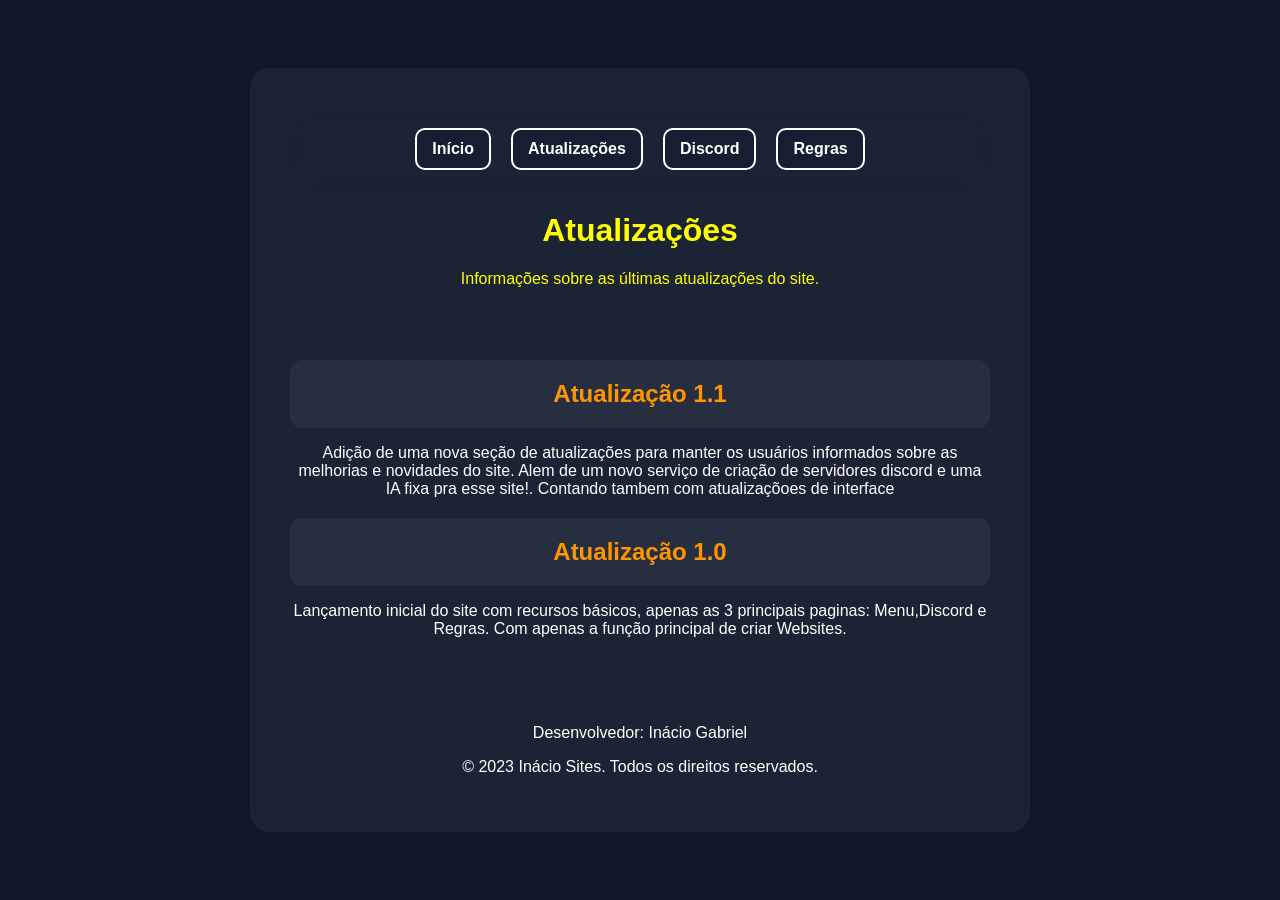
==== atualizações.html @ b92bcb44 "Add files via upload" ====
<!DOCTYPE html>
<html lang="en">
<head>
    <meta charset="UTF-8">
    <meta name="viewport" content="width=device-width, initial-scale=1.0">
    <title>Atualizações</title>
    <style>
        body {
            margin: 0;
            font-family: Arial, sans-serif;
            background: #0f172a;
            color: white;
            display: flex;
            justify-content: center;
            align-items: center;
            min-height: 100vh;
            text-align: center;
        }

        .titulo {
            color: yellow
        }
        .descrição {
            color: yellow
        }
        .box {
            background: rgba(255, 255, 255, .05);
            padding: 40px;
            border-radius: 20px;
            width: 90%;
            max-width: 700px;
        }
        nav{
         display:flex;
         justify-content:center;
        gap:20px;
        padding:20px;
        background:rgba(255,255,2   55,.05);
        backdrop-filter:blur(10px);
        }
        nav a{
        color:white;
        text-decoration:none;
        font-weight:bold;
        padding:10px 15px;
}
.link{
        color:white;
        text-decoration:none;
        font-weight:bold;
        padding:10px 15px;
        background:#161e31;
        border-radius:10px;
        border:2px solid white;
        color:white;
        }
        .card{
            background:rgba(255,255,255,.05);
            padding:20px;
            margin-bottom:15px;
            border-radius:12px;
            color:#fe9600;
        }
        footer {
           text-align: center;
        }
        </style>
</head>
<body>
    <div class="box">
    <nav>
        <a class="link" href="index.html">Início</a>
        <a class="link" href="atualizações.html">Atualizações</a>
        <a class="link" href="discord.html">Discord</a>
        <a class="link" href="regras.html">Regras</a>
    </nav>
        <h1 class="titulo">Atualizações</h1>
        <p class="descrição">Informações sobre as últimas atualizações do site.</p>
        <br><br>
        <h2 class="card">Atualização 1.1</h2>
        <p>Adição de uma nova seção de atualizações para manter os usuários informados sobre as melhorias e novidades do site. Alem de um novo serviço de criação de servidores discord e uma IA fixa pra esse site!. Contando tambem com atualizaçõoes de interface</p>
        <h2 class="card">Atualização 1.0</h2>
        <p>Lançamento inicial do site com recursos básicos, apenas as 3 principais paginas: Menu,Discord e Regras. Com apenas a função principal de criar Websites.</p>
        <br><br><br>
        <footer>
</p>Desenvolvedor: Inácio Gabriel</p>
<p>© 2023 Inácio Sites. Todos os direitos reservados.</p>
</footer>
    </div>
    <script src='https://cdn.jotfor.ms/agent/embedjs/019a5f05cac97dcebeca01957d6aa2e79525/embed.js'>
</script>
</body>
</html>
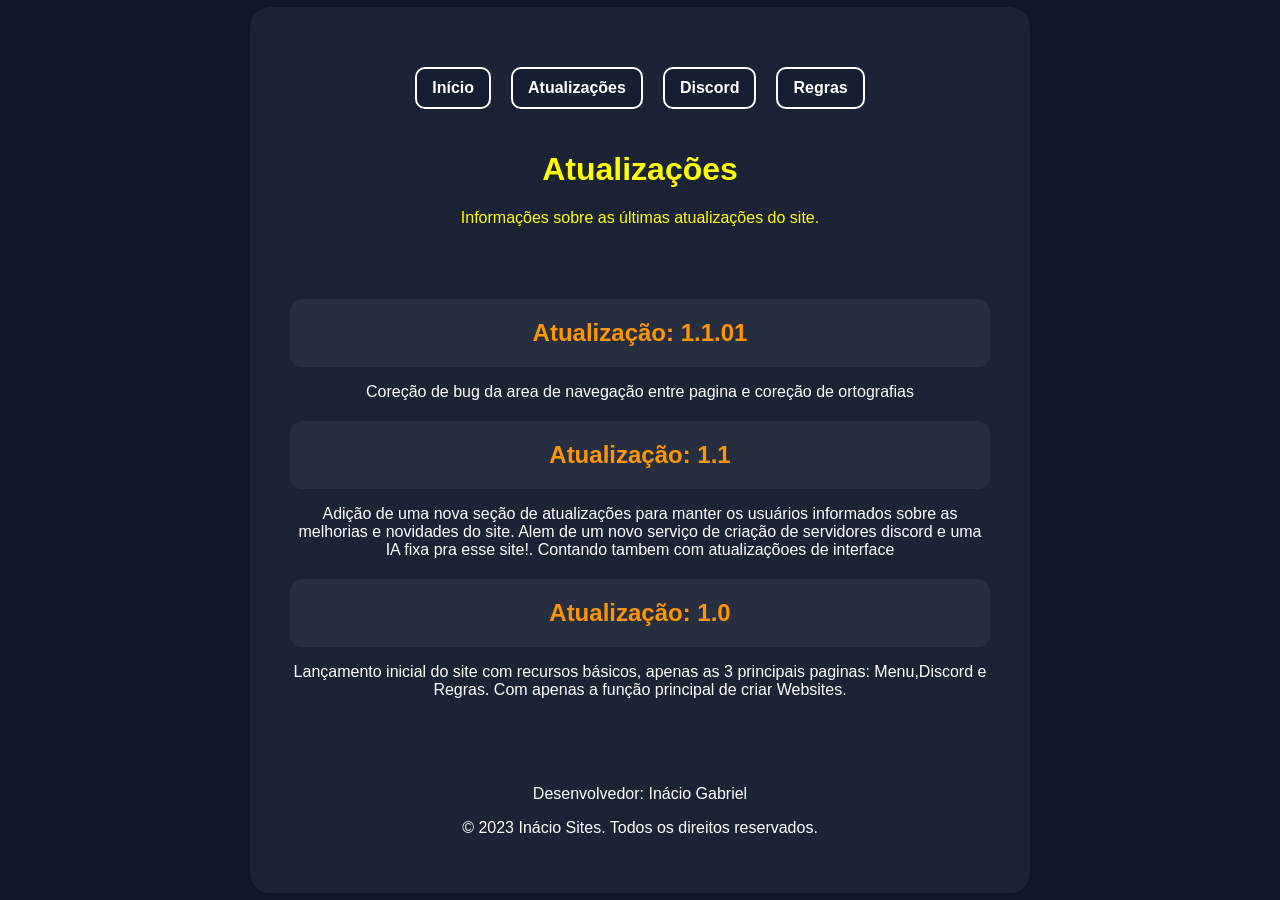
==== commit 856f8fd5: "Update atualizações.html" ====
--- a/atualizações.html
+++ b/atualizações.html
@@ -33,6 +33,7 @@
         nav{
          display:flex;
          justify-content:center;
+         flex-wrap:wrap;
         gap:20px;
         padding:20px;
         background:rgba(255,255,2   55,.05);
@@ -77,9 +78,11 @@
         <h1 class="titulo">Atualizações</h1>
         <p class="descrição">Informações sobre as últimas atualizações do site.</p>
         <br><br>
-        <h2 class="card">Atualização 1.1</h2>
+        <h2 class="card">Atualização: 1.1.01</h2>
+        <p>Coreção de bug da area de navegação entre pagina e coreção de ortografias</p>
+        <h2 class="card">Atualização: 1.1</h2>
         <p>Adição de uma nova seção de atualizações para manter os usuários informados sobre as melhorias e novidades do site. Alem de um novo serviço de criação de servidores discord e uma IA fixa pra esse site!. Contando tambem com atualizaçõoes de interface</p>
-        <h2 class="card">Atualização 1.0</h2>
+        <h2 class="card">Atualização: 1.0</h2>
         <p>Lançamento inicial do site com recursos básicos, apenas as 3 principais paginas: Menu,Discord e Regras. Com apenas a função principal de criar Websites.</p>
         <br><br><br>
         <footer>
@@ -90,4 +93,4 @@
     <script src='https://cdn.jotfor.ms/agent/embedjs/019a5f05cac97dcebeca01957d6aa2e79525/embed.js'>
 </script>
 </body>
-</html>+</html>
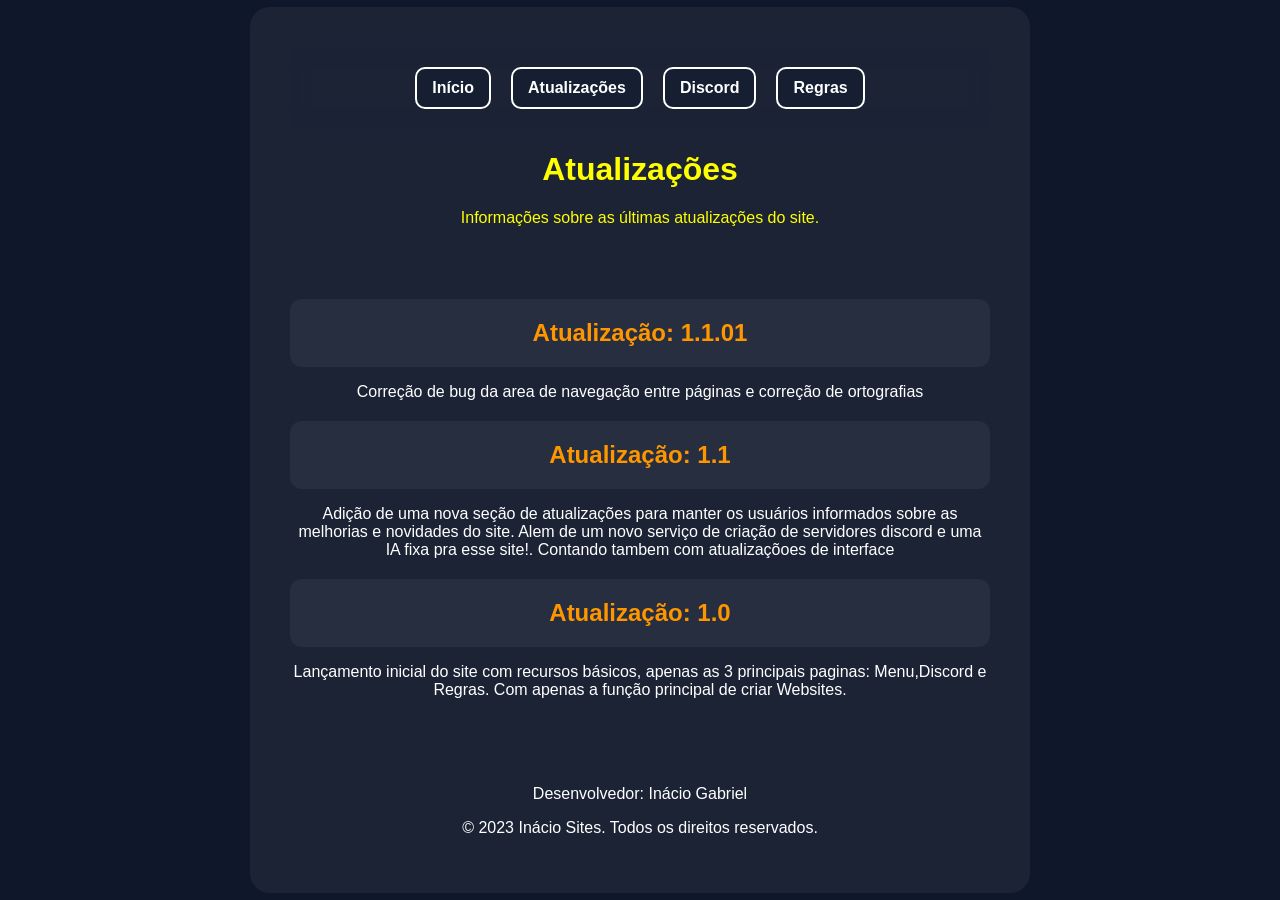
==== commit 6503e429: "Update atualizações.html with bug fixes and corrections Fixed navigation area bugs and corrected spe" ====
--- a/atualizações.html
+++ b/atualizações.html
@@ -79,7 +79,7 @@
         <p class="descrição">Informações sobre as últimas atualizações do site.</p>
         <br><br>
         <h2 class="card">Atualização: 1.1.01</h2>
-        <p>Coreção de bug da area de navegação entre pagina e coreção de ortografias</p>
+        <p>Correção de bug da area de navegação entre páginas e correção de ortografias</p>
         <h2 class="card">Atualização: 1.1</h2>
         <p>Adição de uma nova seção de atualizações para manter os usuários informados sobre as melhorias e novidades do site. Alem de um novo serviço de criação de servidores discord e uma IA fixa pra esse site!. Contando tambem com atualizaçõoes de interface</p>
         <h2 class="card">Atualização: 1.0</h2>
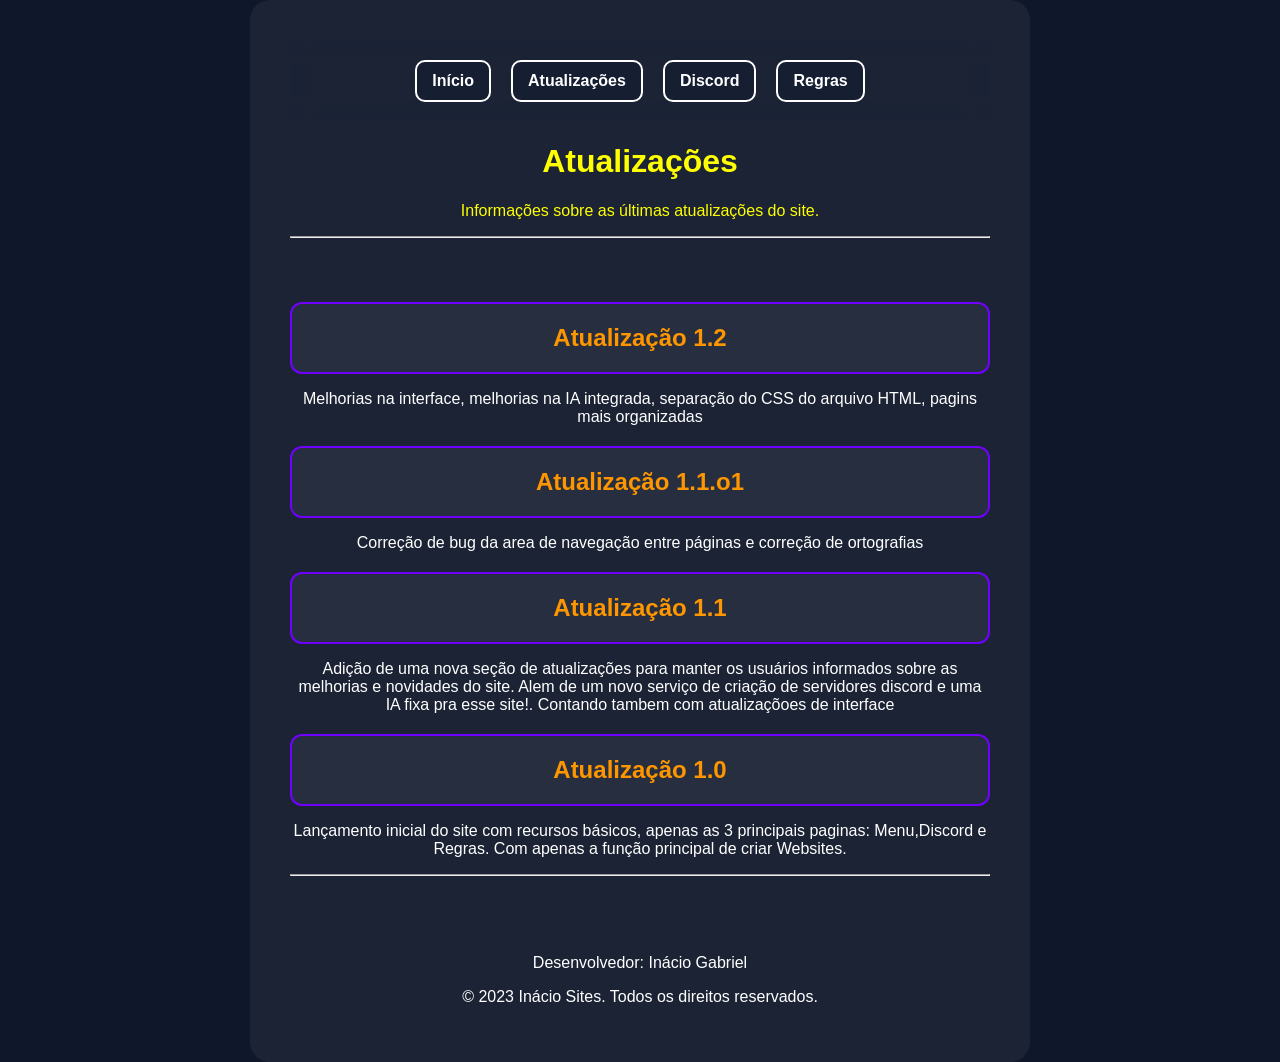
==== commit aa5112ca: "Add files via upload" ====
--- a/atualizações.html
+++ b/atualizações.html
@@ -3,69 +3,8 @@
 <head>
     <meta charset="UTF-8">
     <meta name="viewport" content="width=device-width, initial-scale=1.0">
+    <link rel="stylesheet" href="atualizacao.css">
     <title>Atualizações</title>
-    <style>
-        body {
-            margin: 0;
-            font-family: Arial, sans-serif;
-            background: #0f172a;
-            color: white;
-            display: flex;
-            justify-content: center;
-            align-items: center;
-            min-height: 100vh;
-            text-align: center;
-        }
-
-        .titulo {
-            color: yellow
-        }
-        .descrição {
-            color: yellow
-        }
-        .box {
-            background: rgba(255, 255, 255, .05);
-            padding: 40px;
-            border-radius: 20px;
-            width: 90%;
-            max-width: 700px;
-        }
-        nav{
-         display:flex;
-         justify-content:center;
-         flex-wrap:wrap;
-        gap:20px;
-        padding:20px;
-        background:rgba(255,255,2   55,.05);
-        backdrop-filter:blur(10px);
-        }
-        nav a{
-        color:white;
-        text-decoration:none;
-        font-weight:bold;
-        padding:10px 15px;
-}
-.link{
-        color:white;
-        text-decoration:none;
-        font-weight:bold;
-        padding:10px 15px;
-        background:#161e31;
-        border-radius:10px;
-        border:2px solid white;
-        color:white;
-        }
-        .card{
-            background:rgba(255,255,255,.05);
-            padding:20px;
-            margin-bottom:15px;
-            border-radius:12px;
-            color:#fe9600;
-        }
-        footer {
-           text-align: center;
-        }
-        </style>
 </head>
 <body>
     <div class="box">
@@ -77,13 +16,17 @@
     </nav>
         <h1 class="titulo">Atualizações</h1>
         <p class="descrição">Informações sobre as últimas atualizações do site.</p>
+        <hr>
         <br><br>
-        <h2 class="card">Atualização: 1.1.01</h2>
+        <h2 class="card">Atualização 1.2</h2>
+        <p>Melhorias na interface, melhorias na IA integrada, separação do CSS do arquivo HTML, pagins mais organizadas</p>
+        <h2 class="card">Atualização 1.1.o1</h2>
         <p>Correção de bug da area de navegação entre páginas e correção de ortografias</p>
-        <h2 class="card">Atualização: 1.1</h2>
+        <h2 class="card">Atualização 1.1</h2>
         <p>Adição de uma nova seção de atualizações para manter os usuários informados sobre as melhorias e novidades do site. Alem de um novo serviço de criação de servidores discord e uma IA fixa pra esse site!. Contando tambem com atualizaçõoes de interface</p>
-        <h2 class="card">Atualização: 1.0</h2>
+        <h2 class="card">Atualização 1.0</h2>
         <p>Lançamento inicial do site com recursos básicos, apenas as 3 principais paginas: Menu,Discord e Regras. Com apenas a função principal de criar Websites.</p>
+        <hr>
         <br><br><br>
         <footer>
 </p>Desenvolvedor: Inácio Gabriel</p>
@@ -93,4 +36,4 @@
     <script src='https://cdn.jotfor.ms/agent/embedjs/019a5f05cac97dcebeca01957d6aa2e79525/embed.js'>
 </script>
 </body>
-</html>
+</html>
--- a/atualizacao.css
+++ b/atualizacao.css
@@ -0,0 +1,60 @@
+body {
+            margin: 0;
+            font-family: Arial, sans-serif;
+            background: #0f172a;
+            color: white;
+            display: flex;
+            justify-content: center;
+            align-items: center;
+            min-height: 100vh;
+            text-align: center;
+        }
+
+        .titulo {
+            color: yellow;
+        }
+        .descrição {
+            color: yellow
+        }
+        .box {
+            background: rgba(255, 255, 255, .05);
+            padding: 40px;
+            border-radius: 20px;
+            width: 90%;
+            max-width: 700px;
+        }
+        nav{
+         display:flex;
+         justify-content:center;
+        gap:20px;
+        padding:20px;
+        background:rgba(255,255,2   55,.05);
+        backdrop-filter:blur(10px);
+        }
+        nav a{
+        color:white;
+        text-decoration:none;
+        font-weight:bold;
+        padding:10px 15px;
+}
+.link{
+        color:white;
+        text-decoration:none;
+        font-weight:bold;
+        padding:10px 15px;
+        background:#161e31;
+        border-radius:10px;
+        border:2px solid white;
+        color:white;
+        }
+        .card{
+            background:rgba(255,255,255,.05);
+            padding:20px;
+            margin-bottom:15px;
+            border-radius:12px;
+            color:#fe9600;
+            border: 2px solid rgb(111, 0, 255);
+        }
+        footer {
+           text-align: center;
+        }
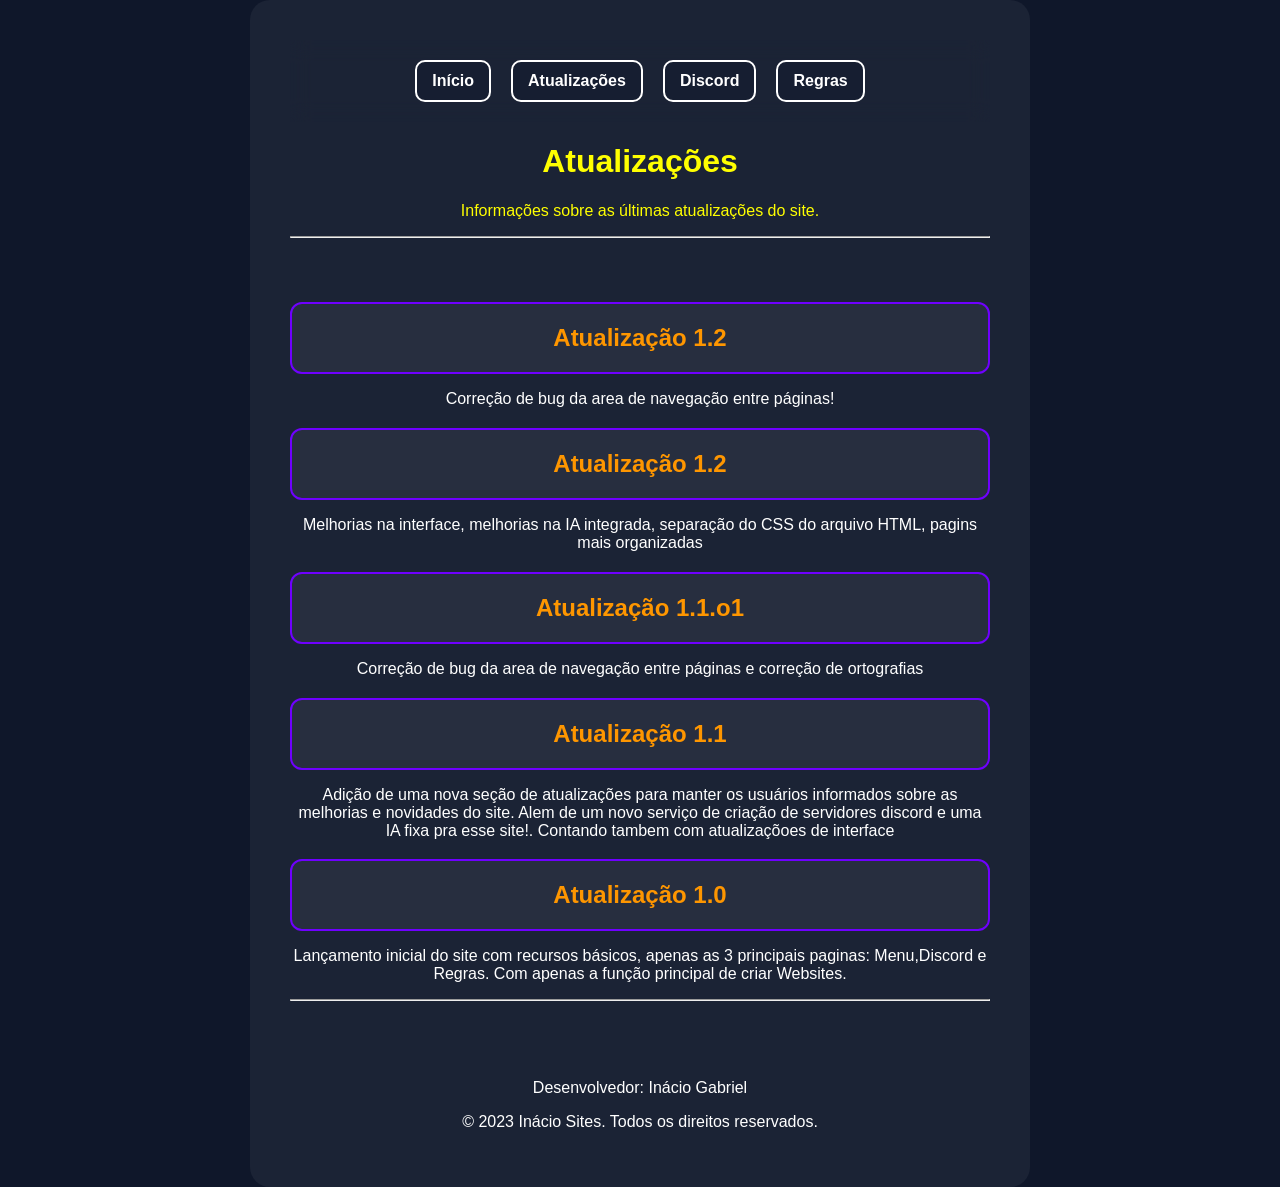
==== commit 486e04f2: "Update atualizações.html" ====
--- a/atualizações.html
+++ b/atualizações.html
@@ -19,6 +19,8 @@
         <hr>
         <br><br>
         <h2 class="card">Atualização 1.2</h2>
+        <p>Correção de bug da area de navegação entre páginas!</p>
+        <h2 class="card">Atualização 1.2</h2>
         <p>Melhorias na interface, melhorias na IA integrada, separação do CSS do arquivo HTML, pagins mais organizadas</p>
         <h2 class="card">Atualização 1.1.o1</h2>
         <p>Correção de bug da area de navegação entre páginas e correção de ortografias</p>
@@ -36,4 +38,4 @@
     <script src='https://cdn.jotfor.ms/agent/embedjs/019a5f05cac97dcebeca01957d6aa2e79525/embed.js'>
 </script>
 </body>
-</html>+</html>
--- a/atualizacao.css
+++ b/atualizacao.css
@@ -30,6 +30,7 @@
         padding:20px;
         background:rgba(255,255,2   55,.05);
         backdrop-filter:blur(10px);
+        flex-wrap: wrap;
         }
         nav a{
         color:white;
@@ -57,4 +58,4 @@
         }
         footer {
            text-align: center;
-        }+        }
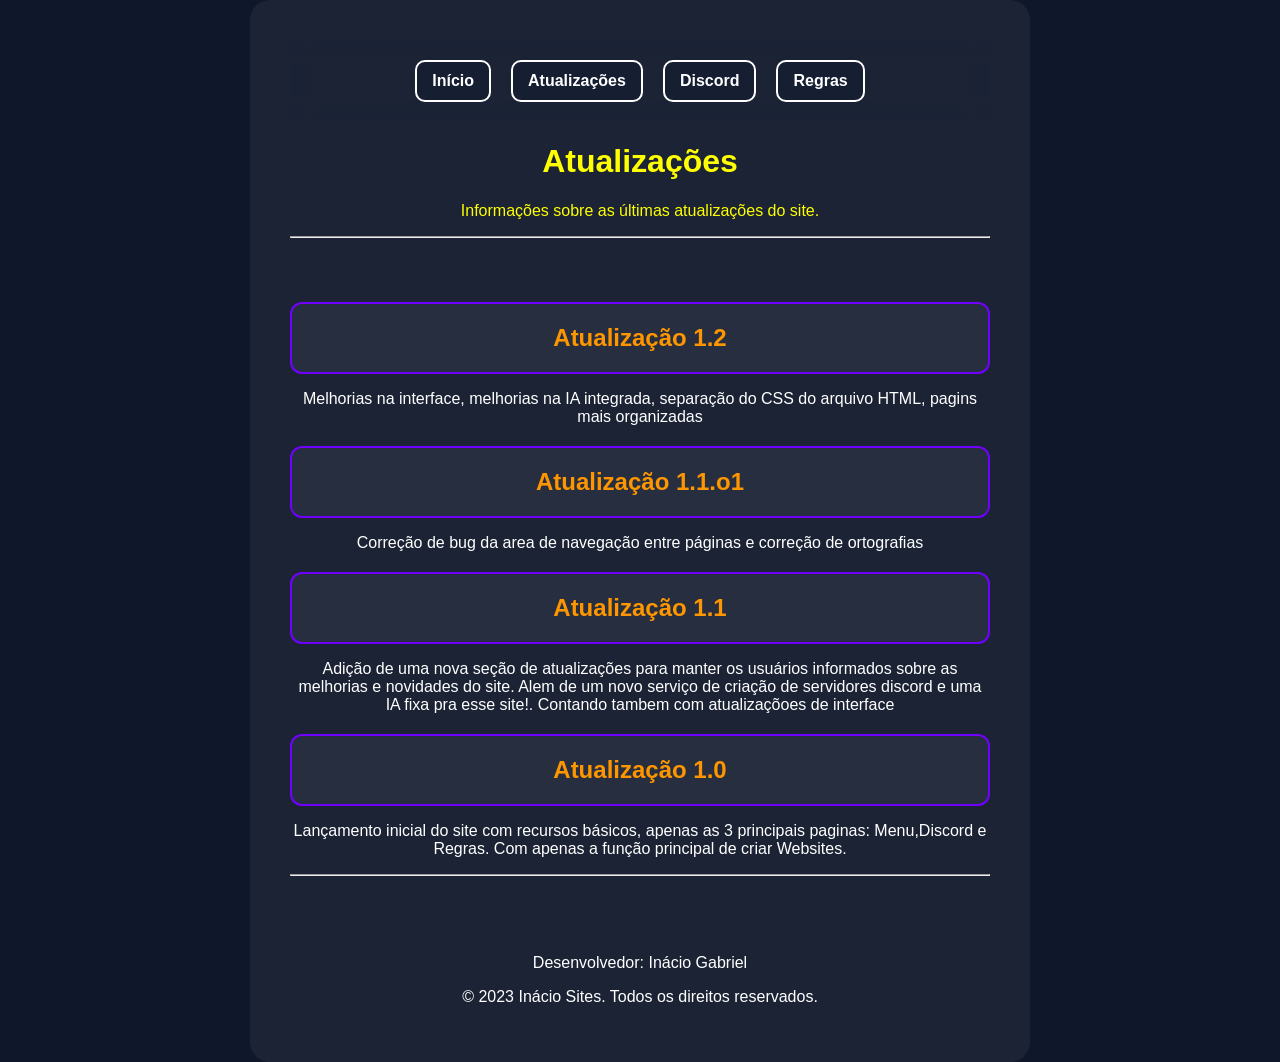
==== commit 5cf26465: "Update atualizações.html" ====
--- a/atualizações.html
+++ b/atualizações.html
@@ -19,8 +19,6 @@
         <hr>
         <br><br>
         <h2 class="card">Atualização 1.2</h2>
-        <p>Correção de bug da area de navegação entre páginas!</p>
-        <h2 class="card">Atualização 1.2</h2>
         <p>Melhorias na interface, melhorias na IA integrada, separação do CSS do arquivo HTML, pagins mais organizadas</p>
         <h2 class="card">Atualização 1.1.o1</h2>
         <p>Correção de bug da area de navegação entre páginas e correção de ortografias</p>
